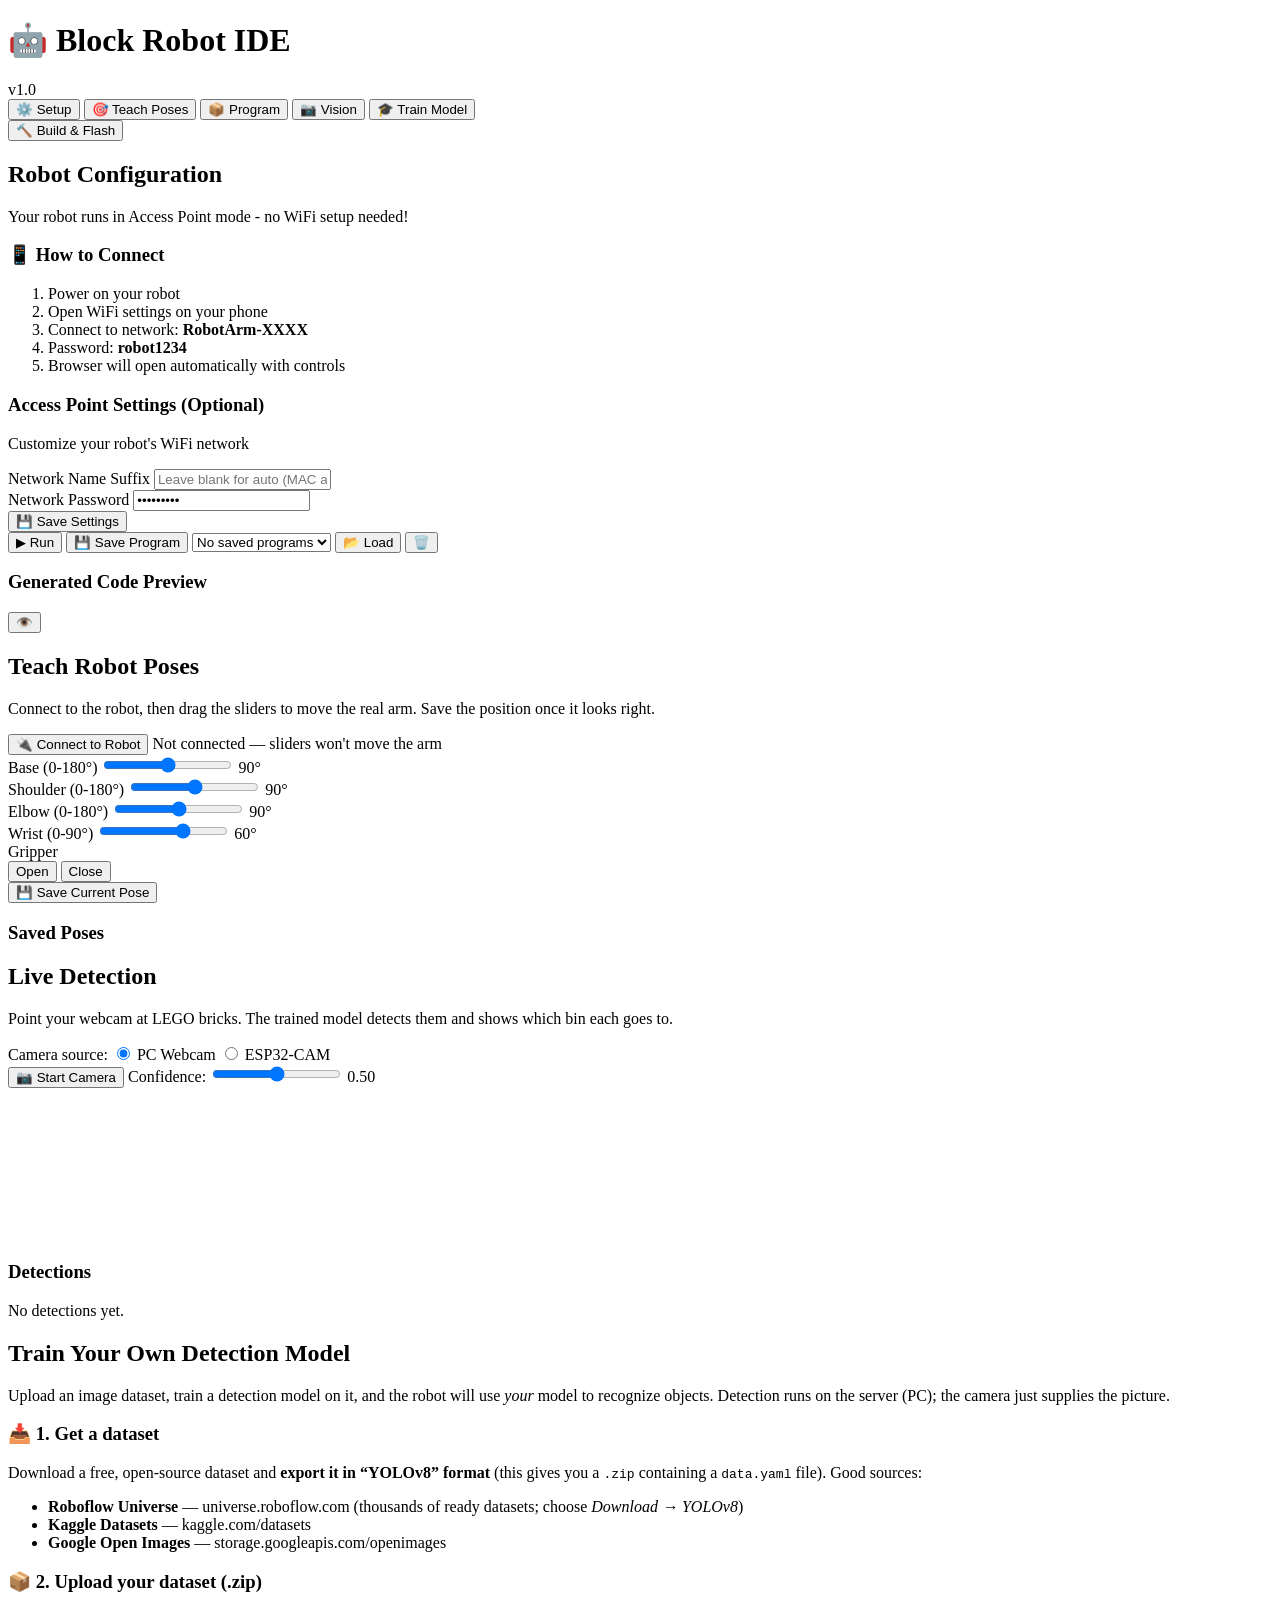
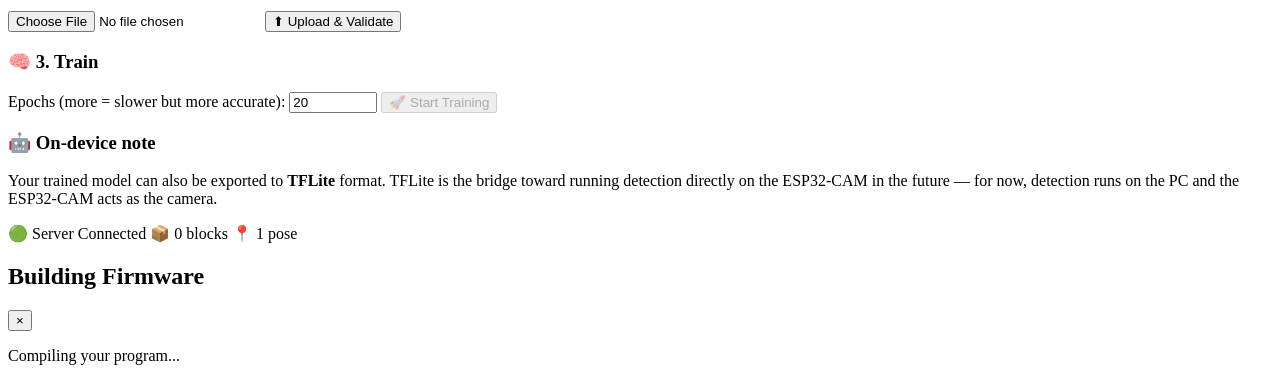
==== frontend/index.html @ bd41d639 "feat: add ESP32-CAM support to Vision tab - esp32cam_stream.ino: minimal firmware that joins the arm" ====
<!DOCTYPE html>
<html lang="en">
<head>
    <meta charset="UTF-8">
    <meta name="viewport" content="width=device-width, initial-scale=1.0">
    <title>Block Robot IDE</title>
    <link rel="stylesheet" href="/static/css/style.css">
    <!-- Blockly is bundled locally (v13.0.0) so the IDE works with no internet,
         e.g. while joined to the robot's RobotArm-XXXX WiFi. -->
    <script src="/static/lib/blockly/blockly.min.js"></script>
</head>
<body>
    <div id="app">
        <!-- Header -->
        <header class="ide-header">
            <div class="header-left">
                <h1>🤖 Block Robot IDE</h1>
                <span class="version">v1.0</span>
            </div>

            <div class="header-center">
                <div class="workspace-tabs">
                    <button class="tab active" data-workspace="setup">
                        <span class="tab-icon">⚙️</span>
                        Setup
                    </button>
                    <button class="tab" data-workspace="poses">
                        <span class="tab-icon">🎯</span>
                        Teach Poses
                    </button>
                    <button class="tab" data-workspace="program">
                        <span class="tab-icon">📦</span>
                        Program
                    </button>
                    <button class="tab" data-workspace="vision">
                        <span class="tab-icon">📷</span>
                        Vision
                    </button>
                    <button class="tab" data-workspace="teach">
                        <span class="tab-icon">🎓</span>
                        Train Model
                    </button>
                </div>
            </div>

            <div class="header-right">
                <button id="build-btn" class="btn-primary">
                    <span class="btn-icon">🔨</span>
                    Build & Flash
                </button>
            </div>
        </header>

        <!-- Main Content Area -->
        <main class="ide-main">
            <!-- Setup Workspace -->
            <div id="setup-workspace" class="workspace active">
                <div class="workspace-container">
                    <div class="panel">
                        <h2>Robot Configuration</h2>
                        <p class="help-text">Your robot runs in Access Point mode - no WiFi setup needed!</p>

                        <div class="info-box">
                            <h3>📱 How to Connect</h3>
                            <ol>
                                <li>Power on your robot</li>
                                <li>Open WiFi settings on your phone</li>
                                <li>Connect to network: <strong>RobotArm-XXXX</strong></li>
                                <li>Password: <strong>robot1234</strong></li>
                                <li>Browser will open automatically with controls</li>
                            </ol>
                        </div>

                        <form id="settings-form">
                            <div class="form-section">
                                <h3>Access Point Settings (Optional)</h3>
                                <p class="help-text">Customize your robot's WiFi network</p>

                                <div class="form-group">
                                    <label for="ap_ssid_suffix">Network Name Suffix</label>
                                    <input type="text" id="ap_ssid_suffix" name="ap_ssid_suffix" placeholder="Leave blank for auto (MAC address)">
                                </div>

                                <div class="form-group">
                                    <label for="ap_password">Network Password</label>
                                    <input type="password" id="ap_password" name="ap_password" value="robot1234">
                                </div>
                            </div>

                            <div class="form-actions">
                                <button type="submit" class="btn-primary">💾 Save Settings</button>
                            </div>
                        </form>

                        <div id="settings-status" class="status-message"></div>
                    </div>
                </div>
            </div>

            <!-- Program Workspace -->
            <div id="program-workspace" class="workspace">
                <div class="workspace-split">
                    <div class="blockly-panel">
                        <div class="program-toolbar">
                            <button id="run-program-btn" class="btn-primary">▶ Run</button>
                            <button id="stop-program-btn" class="btn-secondary" style="display:none;">⏹ Stop</button>
                            <button id="save-program-btn" class="btn-secondary">💾 Save Program</button>
                            <select id="program-select"><option value="">No saved programs</option></select>
                            <button id="load-program-btn" class="btn-secondary">📂 Load</button>
                            <button id="delete-program-btn" class="btn-icon-only" title="Delete selected program">🗑️</button>
                        </div>
                        <div id="blocklyDiv"></div>
                        <div id="run-log" class="run-log"></div>
                    </div>
                    <div class="code-panel">
                        <div class="panel-header">
                            <h3>Generated Code Preview</h3>
                            <button id="toggle-code-btn" class="btn-icon-only">👁️</button>
                        </div>
                        <pre id="code-output"></pre>
                    </div>
                </div>
            </div>

            <!-- Pose Teaching Workspace -->
            <div id="poses-workspace" class="workspace">
                <div class="workspace-container">
                    <div class="panel">
                        <h2>Teach Robot Poses</h2>
                        <p class="help-text">Connect to the robot, then drag the sliders to move the real arm. Save the position once it looks right.</p>

                        <div class="pose-live-bar">
                            <button id="pose-connect-btn" class="btn-secondary">🔌 Connect to Robot</button>
                            <span id="pose-conn-status" class="pose-conn-status disconnected">Not connected — sliders won't move the arm</span>
                        </div>

                        <div class="pose-editor">
                            <div class="servo-controls">
                                <div class="servo-control">
                                    <label>Base (0-180°)</label>
                                    <input type="range" id="pose-base" min="0" max="180" value="90">
                                    <span class="value-display">90°</span>
                                </div>
                                <div class="servo-control">
                                    <label>Shoulder (0-180°)</label>
                                    <input type="range" id="pose-shoulder" min="0" max="180" value="90">
                                    <span class="value-display">90°</span>
                                </div>
                                <div class="servo-control">
                                    <label>Elbow (0-180°)</label>
                                    <input type="range" id="pose-elbow" min="0" max="180" value="90">
                                    <span class="value-display">90°</span>
                                </div>
                                <div class="servo-control">
                                    <label>Wrist (0-90°)</label>
                                    <input type="range" id="pose-wrist" min="0" max="90" value="60">
                                    <span class="value-display">60°</span>
                                </div>
                                <div class="servo-control">
                                    <label>Gripper</label>
                                    <div class="gripper-buttons">
                                        <button type="button" id="pose-grip-open" class="btn-secondary">Open</button>
                                        <button type="button" id="pose-grip-close" class="btn-secondary active">Close</button>
                                    </div>
                                </div>
                            </div>

                            <div class="pose-actions">
                                <button id="save-pose-btn" class="btn-primary">💾 Save Current Pose</button>
                            </div>
                        </div>

                        <div class="saved-poses">
                            <h3>Saved Poses</h3>
                            <div id="poses-list"></div>
                        </div>
                    </div>
                </div>
            </div>

            <!-- Vision Workspace -->
            <div id="vision-workspace" class="workspace">
                <div class="workspace-container">
                    <div class="panel">
                        <h2>Live Detection</h2>
                        <p class="help-text">Point your webcam at LEGO bricks. The trained model detects them and shows which bin each goes to.</p>

                        <div id="vision-model-status" class="status-message"></div>

                        <div class="vision-source-row">
                            <label class="vision-source-label">Camera source:</label>
                            <label>
                                <input type="radio" name="vision-source" value="webcam" checked> PC Webcam
                            </label>
                            <label>
                                <input type="radio" name="vision-source" value="espcam"> ESP32-CAM
                            </label>
                            <div id="espcam-url-row" style="display:none;">
                                <input type="text" id="espcam-url" placeholder="http://192.168.4.2"
                                    style="width:14rem;">
                                <button id="espcam-ping-btn" class="btn-secondary">🔍 Test</button>
                                <span id="espcam-ping-result" class="help-text"></span>
                            </div>
                        </div>

                        <div class="vision-controls">
                            <button id="vision-start-btn" class="btn-primary">📷 Start Camera</button>
                            <button id="vision-stop-btn" class="btn-secondary" style="display:none;">⏹ Stop Camera</button>
                            <label class="vision-conf">
                                Confidence:
                                <input type="range" id="vision-conf" min="0.1" max="0.9" step="0.05" value="0.5">
                                <span id="vision-conf-value">0.50</span>
                            </label>
                        </div>

                        <div class="vision-stage">
                            <video id="vision-video" autoplay playsinline muted style="display:none;"></video>
                            <canvas id="vision-canvas"></canvas>
                        </div>

                        <div class="vision-results">
                            <h3>Detections</h3>
                            <div id="vision-detections"><p class="help-text">No detections yet.</p></div>
                        </div>
                    </div>
                </div>
            </div>

            <!-- Train Model Workspace -->
            <div id="teach-workspace" class="workspace">
                <div class="workspace-container">
                    <div class="panel">
                        <h2>Train Your Own Detection Model</h2>
                        <p class="help-text">Upload an image dataset, train a detection model on it, and the robot will use <em>your</em> model to recognize objects. Detection runs on the server (PC); the camera just supplies the picture.</p>

                        <div class="info-box">
                            <h3>📥 1. Get a dataset</h3>
                            <p class="help-text">Download a free, open-source dataset and <strong>export it in “YOLOv8” format</strong> (this gives you a <code>.zip</code> containing a <code>data.yaml</code> file). Good sources:</p>
                            <ul class="help-text">
                                <li><strong>Roboflow Universe</strong> — universe.roboflow.com (thousands of ready datasets; choose <em>Download → YOLOv8</em>)</li>
                                <li><strong>Kaggle Datasets</strong> — kaggle.com/datasets</li>
                                <li><strong>Google Open Images</strong> — storage.googleapis.com/openimages</li>
                            </ul>
                        </div>

                        <div id="teach-status" class="status-message"></div>

                        <div class="train-upload-row">
                            <h3>📦 2. Upload your dataset (.zip)</h3>
                            <input type="file" id="train-file" accept=".zip">
                            <button id="train-upload-btn" class="btn-primary">⬆ Upload &amp; Validate</button>
                        </div>

                        <div id="train-dataset-info" class="teach-classes" style="display:none;">
                            <h3>Dataset</h3>
                            <div id="train-dataset-detail"></div>
                        </div>

                        <div class="train-config-row">
                            <h3>🧠 3. Train</h3>
                            <label for="train-epochs">Epochs (more = slower but more accurate):</label>
                            <input type="number" id="train-epochs" value="20" min="1" max="300" style="width:5rem;">
                            <button id="train-start-btn" class="btn-primary" disabled>🚀 Start Training</button>
                        </div>

                        <div id="train-progress-wrap" style="display:none;">
                            <progress id="train-progress" value="0" max="100" style="width:100%;"></progress>
                            <p id="train-progress-text" class="help-text"></p>
                        </div>

                        <div class="info-box">
                            <h3>🤖 On-device note</h3>
                            <p class="help-text">Your trained model can also be exported to <strong>TFLite</strong> format. TFLite is the bridge toward running detection directly on the ESP32-CAM in the future — for now, detection runs on the PC and the ESP32-CAM acts as the camera.</p>
                        </div>
                    </div>
                </div>
            </div>
        </main>

        <!-- Status Bar -->
        <footer class="ide-footer">
            <div id="status-bar">
                <span class="status-item">
                    <span class="status-icon">🟢</span>
                    Server Connected
                </span>
                <span class="status-item">
                    <span class="status-icon">📦</span>
                    <span id="block-count">0 blocks</span>
                </span>
                <span class="status-item">
                    <span class="status-icon">📍</span>
                    <span id="pose-count">1 pose</span>
                </span>
            </div>
        </footer>
    </div>

    <!-- Build Modal -->
    <div id="build-modal" class="modal">
        <div class="modal-content">
            <div class="modal-header">
                <h2>Building Firmware</h2>
                <button class="modal-close">&times;</button>
            </div>
            <div class="modal-body">
                <div id="build-progress">
                    <div class="spinner"></div>
                    <p id="build-status">Compiling your program...</p>
                </div>
                <div id="build-log"></div>
                <div id="build-result" style="display: none;">
                    <div class="success-message">
                        <h3>✅ Build Successful!</h3>
                        <p>Firmware size: <span id="firmware-size">0</span> bytes</p>
                    </div>

                    <div class="flash-options">
                        <h3>Choose Flash Method:</h3>

                        <button id="flash-usb-btn" class="flash-option">
                            <span class="btn-icon">🔌</span>
                            <div class="flash-option-content">
                                <strong>Flash via USB</strong>
                                <small>Connect ESP32 and flash directly from browser</small>
                            </div>
                        </button>

                        <button id="download-bin-btn" class="flash-option">
                            <span class="btn-icon">💾</span>
                            <div class="flash-option-content">
                                <strong>Download .bin File</strong>
                                <small>Flash manually using esptool or Arduino IDE</small>
                            </div>
                        </button>
                    </div>

                    <div id="browser-warning" class="warning-text" style="display: none;">
                        ⚠️ Web Serial API not supported. Use Chrome/Edge or download the .bin file.
                    </div>
                </div>
            </div>
        </div>
    </div>

    <!-- Scripts -->
    <script type="module" src="/static/js/main.js"></script>
</body>
</html>
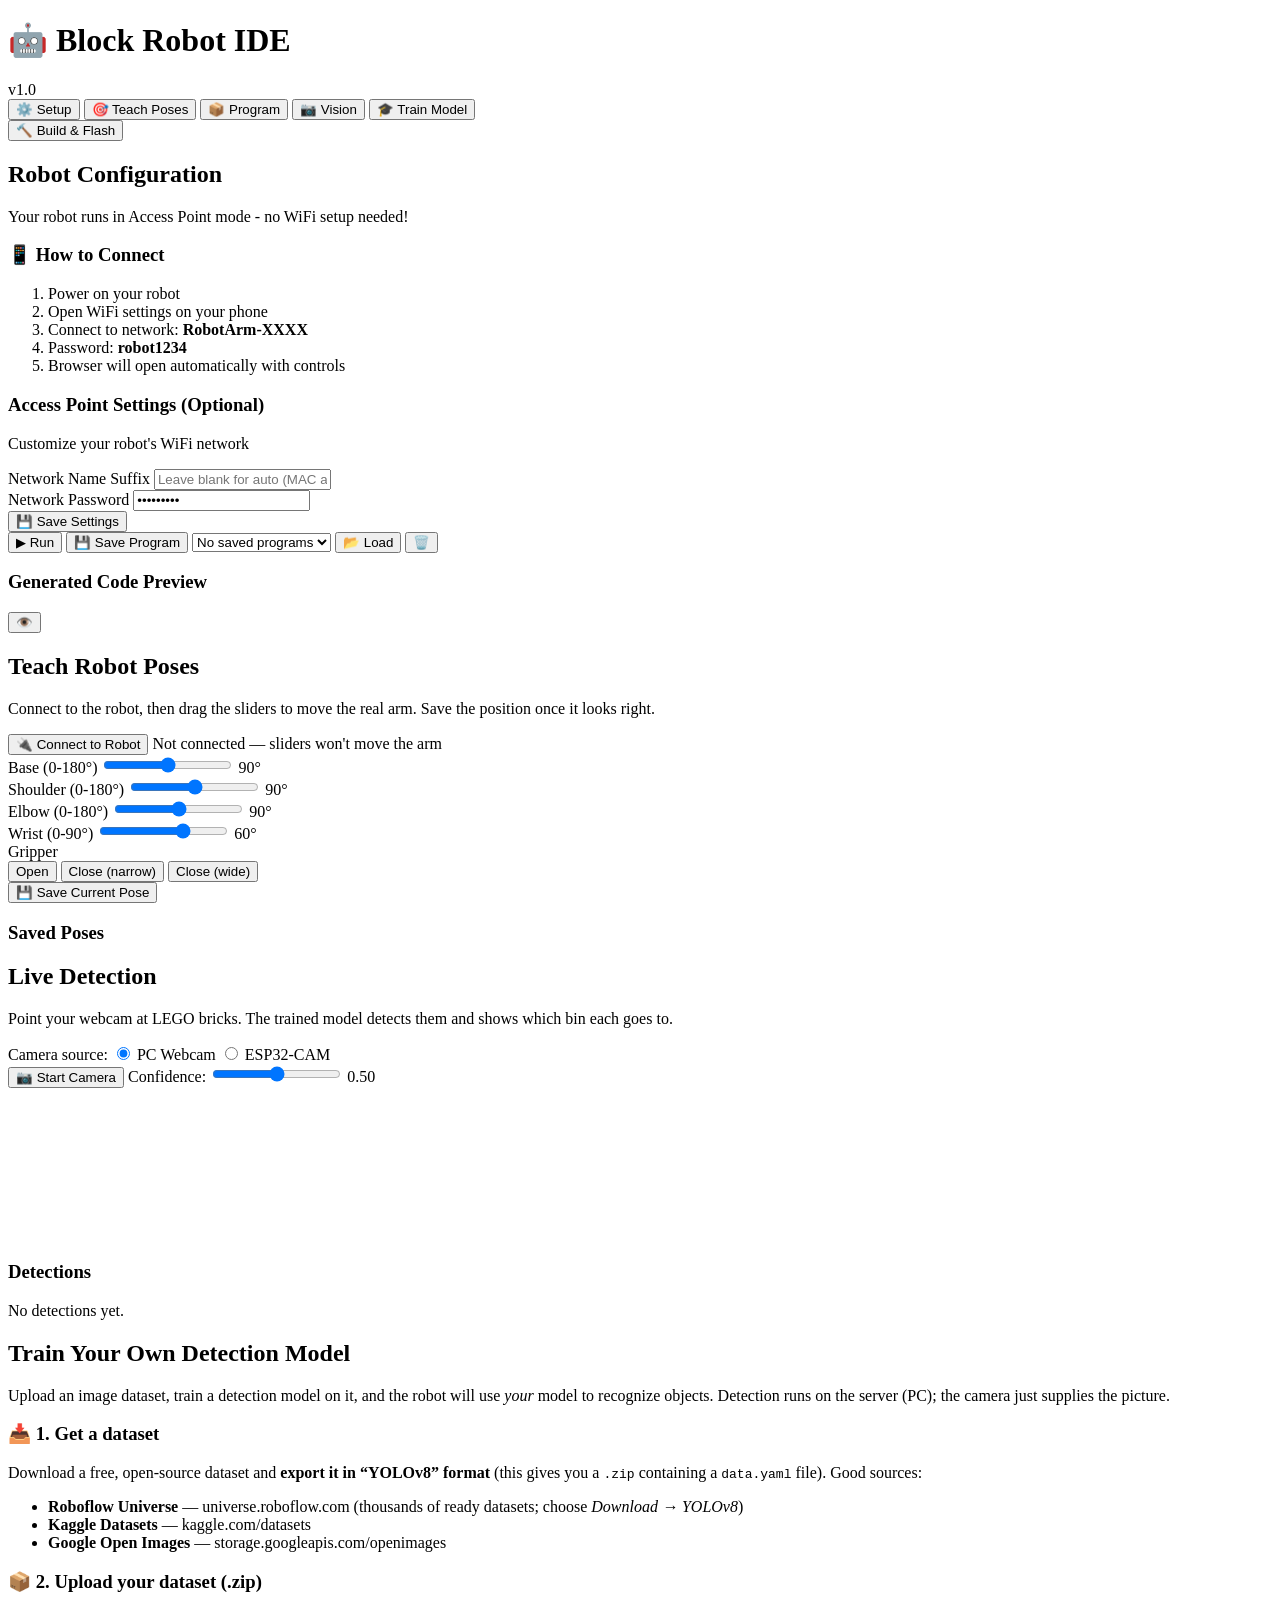
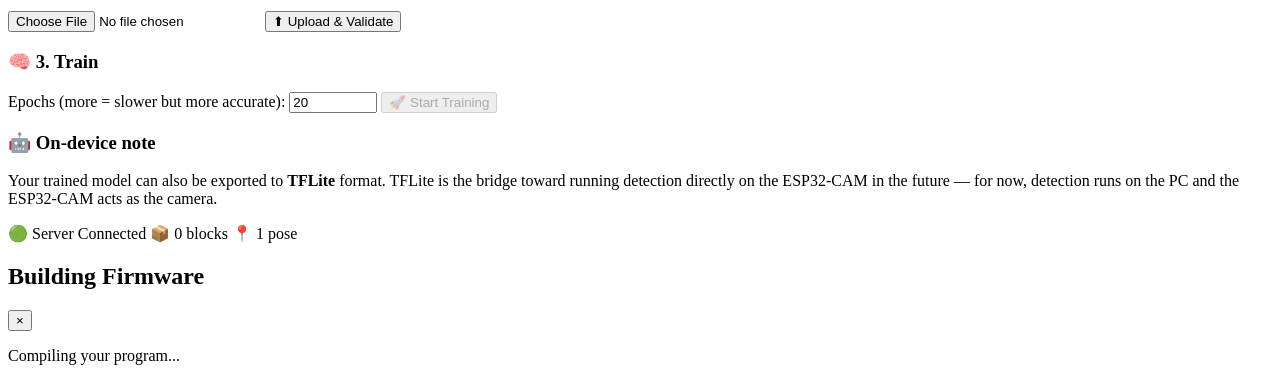
==== commit 56aab4ab: "docs: add defense deck; README + Vision tab wording updates" ====
--- a/frontend/index.html
+++ b/frontend/index.html
@@ -160,7 +160,8 @@
                                     <label>Gripper</label>
                                     <div class="gripper-buttons">
                                         <button type="button" id="pose-grip-open" class="btn-secondary">Open</button>
-                                        <button type="button" id="pose-grip-close" class="btn-secondary active">Close</button>
+                                        <button type="button" id="pose-grip-close-narrow" class="btn-secondary">Close (narrow)</button>
+                                        <button type="button" id="pose-grip-close-wide" class="btn-secondary active">Close (wide)</button>
                                     </div>
                                 </div>
                             </div>
@@ -196,10 +197,18 @@
                                 <input type="radio" name="vision-source" value="espcam"> ESP32-CAM
                             </label>
                             <div id="espcam-url-row" style="display:none;">
-                                <input type="text" id="espcam-url" placeholder="http://192.168.4.2"
-                                    style="width:14rem;">
+                                <input type="text" id="espcam-url" placeholder="http://192.168.4.50"
+                                    value="http://192.168.4.50" style="width:14rem;">
                                 <button id="espcam-ping-btn" class="btn-secondary">🔍 Test</button>
                                 <span id="espcam-ping-result" class="help-text"></span>
+                                <label>Rotate:
+                                    <select id="espcam-rotate">
+                                        <option value="0">None</option>
+                                        <option value="90">90° right</option>
+                                        <option value="180">180°</option>
+                                        <option value="270" selected>90° left</option>
+                                    </select>
+                                </label>
                             </div>
                         </div>
 
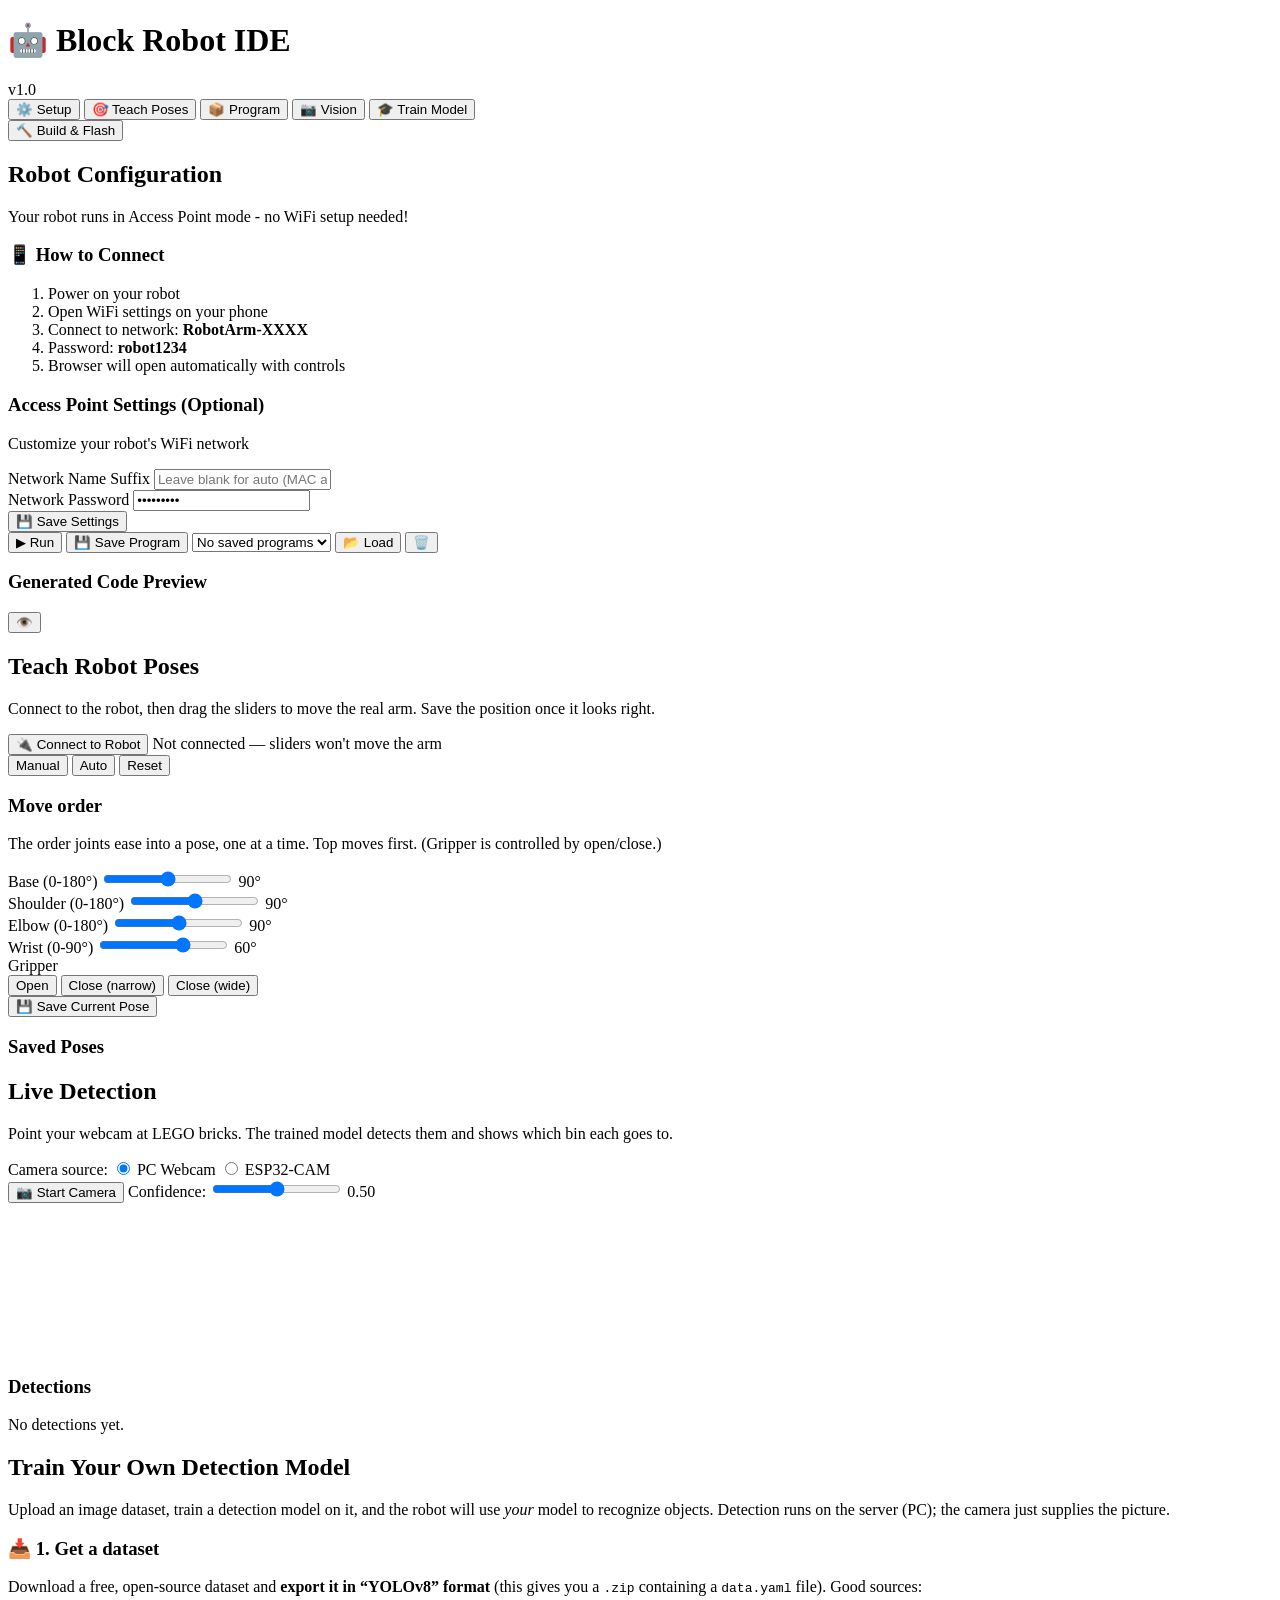
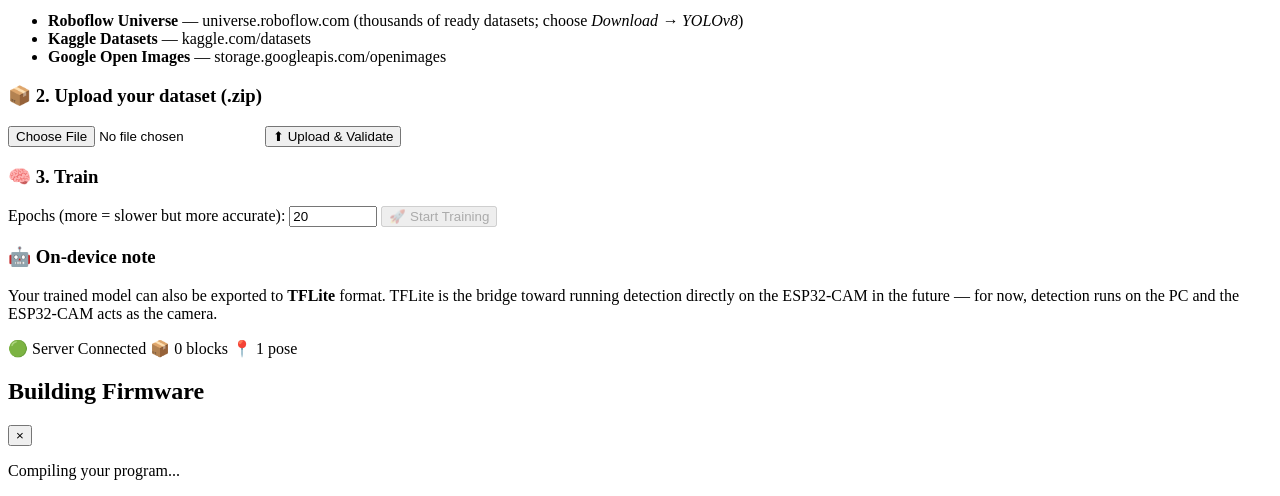
==== commit bb3f0aa9: "feat(arm): manual-mode sync, grip presets everywhere, configurable joint order Teach Poses ↔ arm syn" ====
--- a/frontend/index.html
+++ b/frontend/index.html
@@ -132,6 +132,18 @@
                         <div class="pose-live-bar">
                             <button id="pose-connect-btn" class="btn-secondary">🔌 Connect to Robot</button>
                             <span id="pose-conn-status" class="pose-conn-status disconnected">Not connected — sliders won't move the arm</span>
+                        </div>
+
+                        <div class="gripper-buttons pose-mode-bar">
+                            <button type="button" id="pose-mode-manual" class="btn-secondary active">Manual</button>
+                            <button type="button" id="pose-mode-auto" class="btn-secondary">Auto</button>
+                            <button type="button" id="pose-reset-btn" class="btn-secondary">Reset</button>
+                        </div>
+
+                        <div class="move-order">
+                            <h3>Move order</h3>
+                            <p class="help-text">The order joints ease into a pose, one at a time. Top moves first. (Gripper is controlled by open/close.)</p>
+                            <ol id="joint-order-list" class="joint-order-list"></ol>
                         </div>
 
                         <div class="pose-editor">
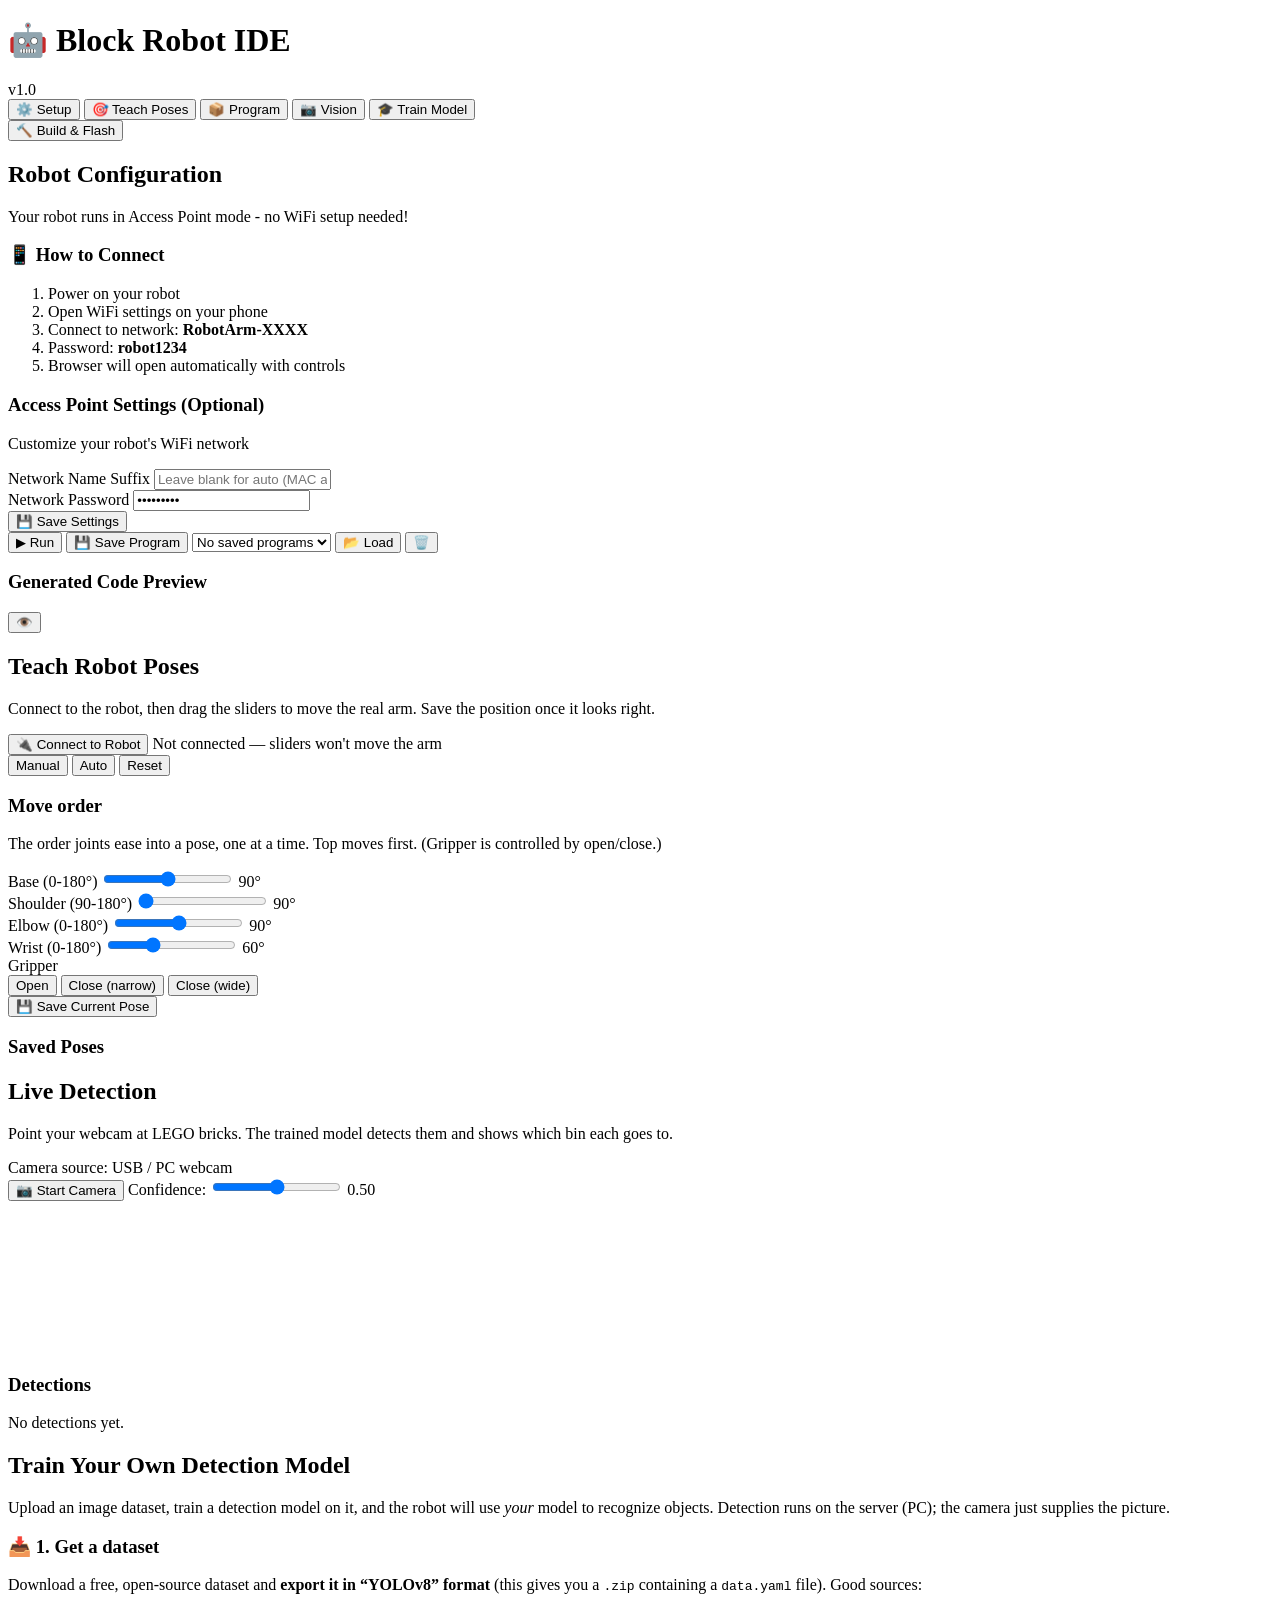
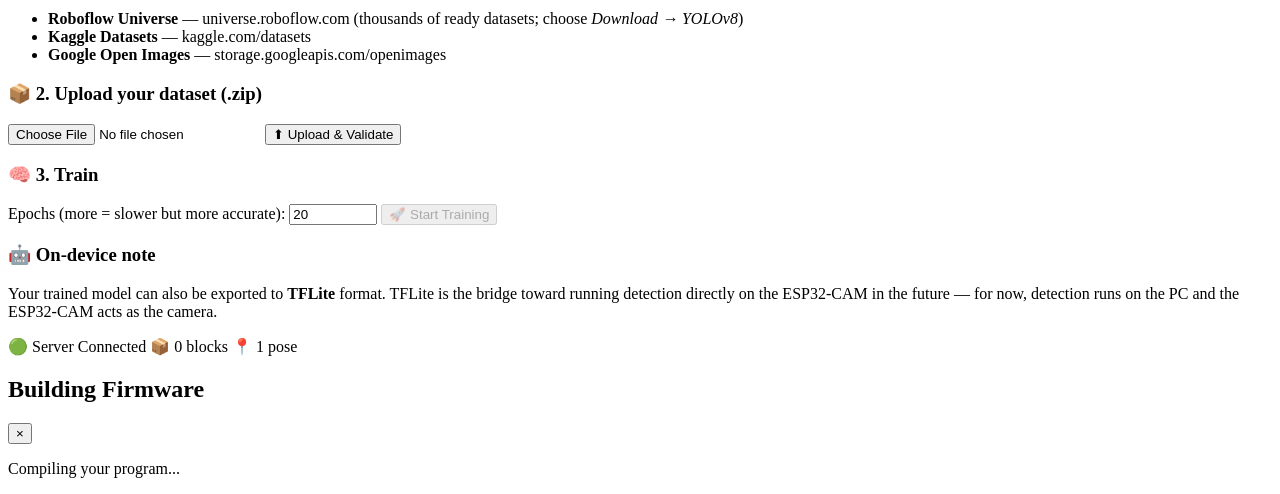
==== commit b4783cd8: "fix(vision): stop live feed freezing when a piece enters the pickup zone An unguarded get_target_bin" ====
--- a/frontend/index.html
+++ b/frontend/index.html
@@ -119,6 +119,15 @@
                         </div>
                         <pre id="code-output"></pre>
                     </div>
+                    <div id="program-feed-panel" class="feed-panel" style="display:none;">
+                        <div class="panel-header">
+                            <h3>Live Camera</h3>
+                        </div>
+                        <div class="feed-body">
+                            <canvas id="program-feed-canvas"></canvas>
+                            <p id="program-feed-status" class="help-text">Starting camera…</p>
+                        </div>
+                    </div>
                 </div>
             </div>
 
@@ -154,8 +163,8 @@
                                     <span class="value-display">90°</span>
                                 </div>
                                 <div class="servo-control">
-                                    <label>Shoulder (0-180°)</label>
-                                    <input type="range" id="pose-shoulder" min="0" max="180" value="90">
+                                    <label>Shoulder (90-180°)</label>
+                                    <input type="range" id="pose-shoulder" min="90" max="180" value="90">
                                     <span class="value-display">90°</span>
                                 </div>
                                 <div class="servo-control">
@@ -164,8 +173,8 @@
                                     <span class="value-display">90°</span>
                                 </div>
                                 <div class="servo-control">
-                                    <label>Wrist (0-90°)</label>
-                                    <input type="range" id="pose-wrist" min="0" max="90" value="60">
+                                    <label>Wrist (0-180°)</label>
+                                    <input type="range" id="pose-wrist" min="0" max="180" value="60">
                                     <span class="value-display">60°</span>
                                 </div>
                                 <div class="servo-control">
@@ -202,26 +211,7 @@
 
                         <div class="vision-source-row">
                             <label class="vision-source-label">Camera source:</label>
-                            <label>
-                                <input type="radio" name="vision-source" value="webcam" checked> PC Webcam
-                            </label>
-                            <label>
-                                <input type="radio" name="vision-source" value="espcam"> ESP32-CAM
-                            </label>
-                            <div id="espcam-url-row" style="display:none;">
-                                <input type="text" id="espcam-url" placeholder="http://192.168.4.50"
-                                    value="http://192.168.4.50" style="width:14rem;">
-                                <button id="espcam-ping-btn" class="btn-secondary">🔍 Test</button>
-                                <span id="espcam-ping-result" class="help-text"></span>
-                                <label>Rotate:
-                                    <select id="espcam-rotate">
-                                        <option value="0">None</option>
-                                        <option value="90">90° right</option>
-                                        <option value="180">180°</option>
-                                        <option value="270" selected>90° left</option>
-                                    </select>
-                                </label>
-                            </div>
+                            <span class="help-text">USB / PC webcam</span>
                         </div>
 
                         <div class="vision-controls">
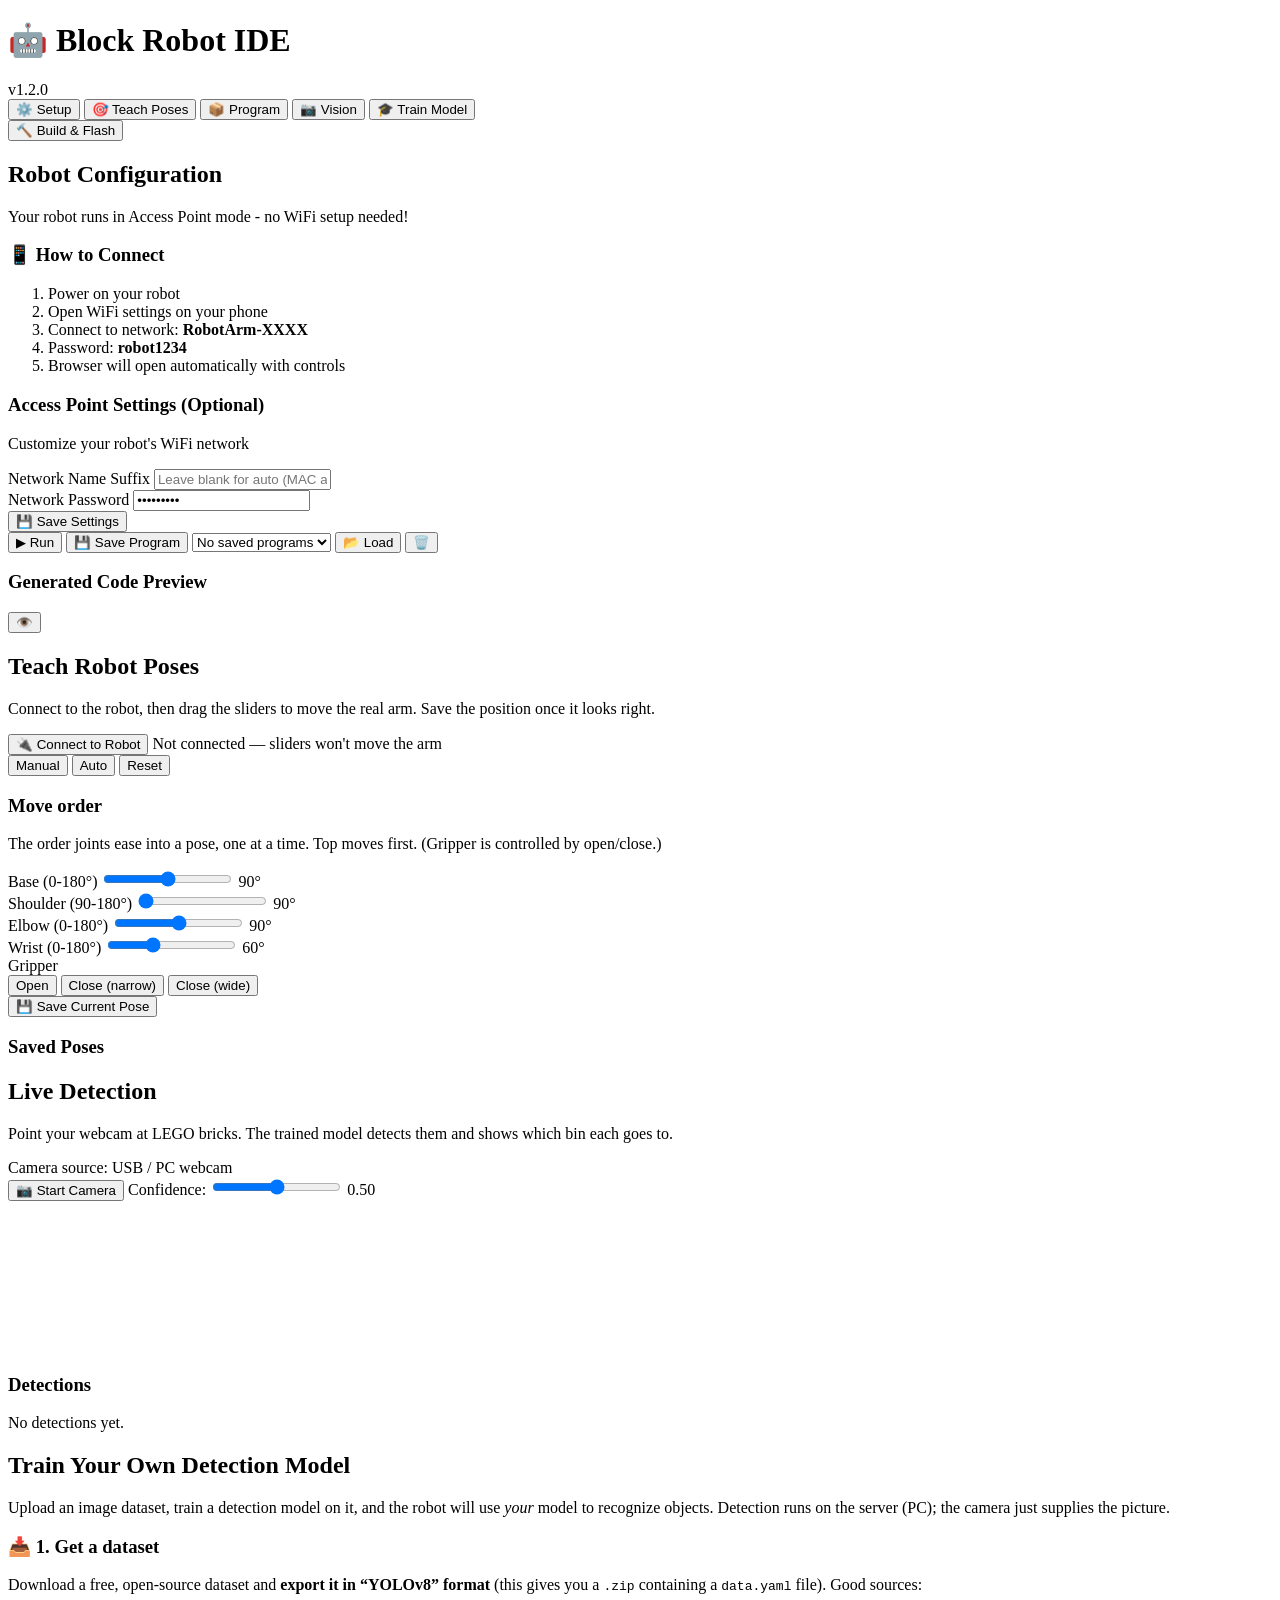
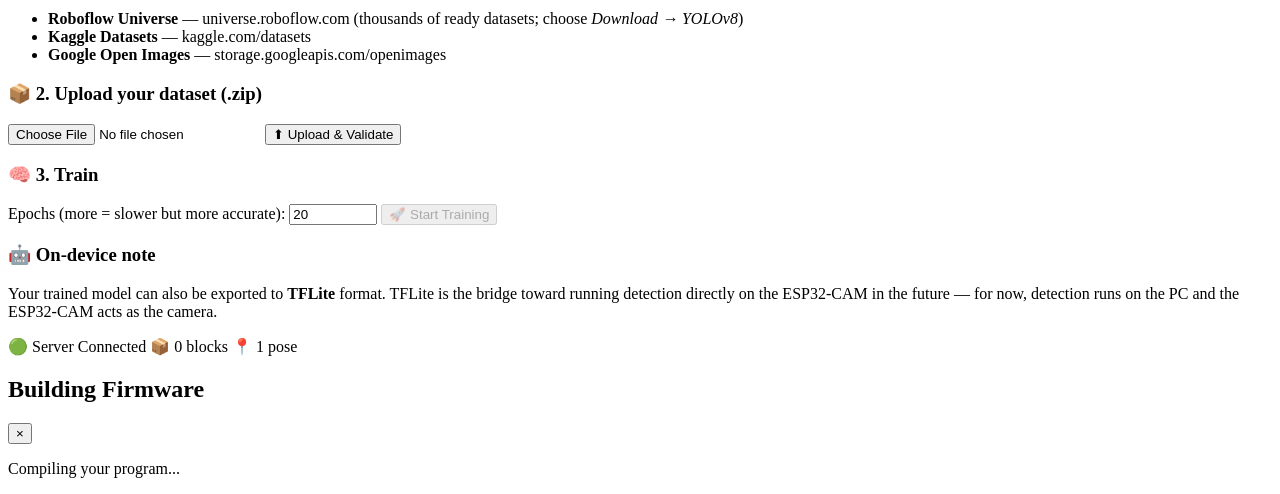
==== commit ca085616: "chore(release): bump UI version badge to v1.2.0 Co-Authored-By: Claude Opus 4.8 <noreply@anthropic.c" ====
--- a/frontend/index.html
+++ b/frontend/index.html
@@ -15,7 +15,7 @@
         <header class="ide-header">
             <div class="header-left">
                 <h1>🤖 Block Robot IDE</h1>
-                <span class="version">v1.0</span>
+                <span class="version">v1.2.0</span>
             </div>
 
             <div class="header-center">
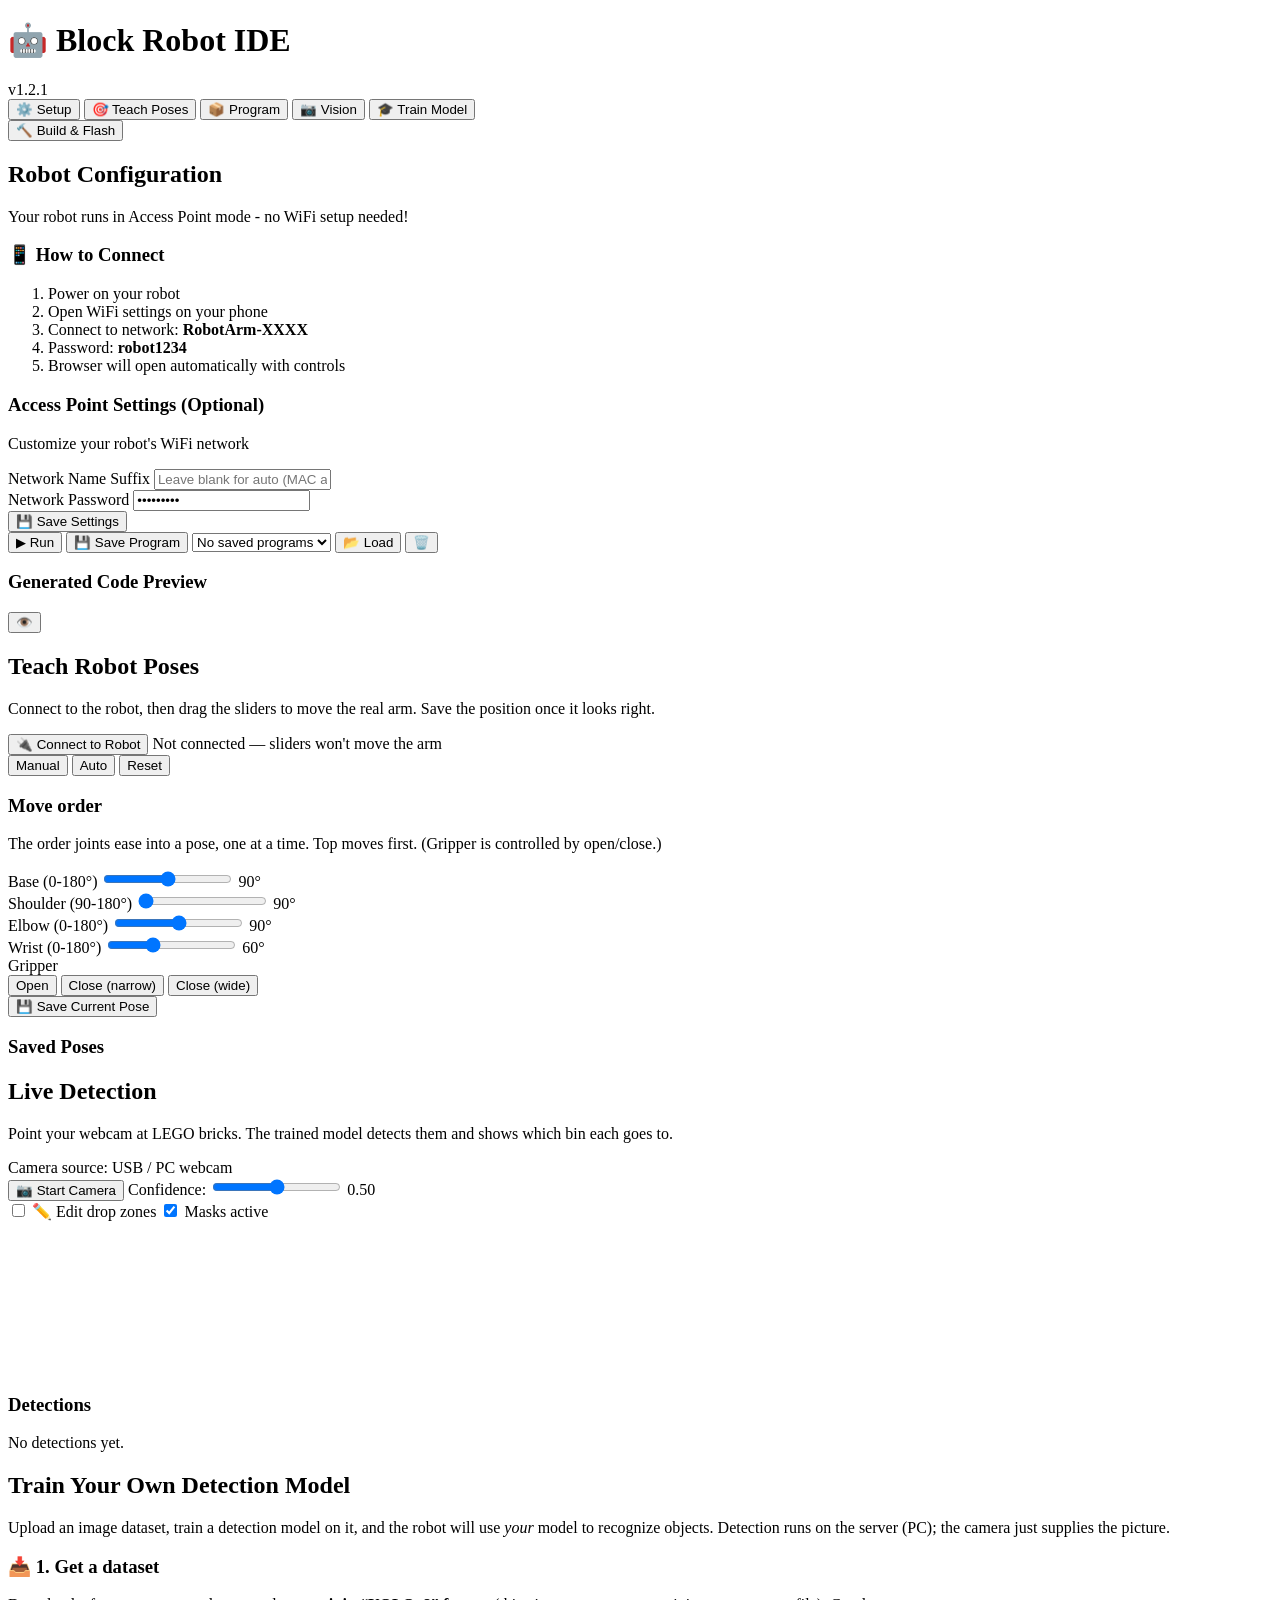
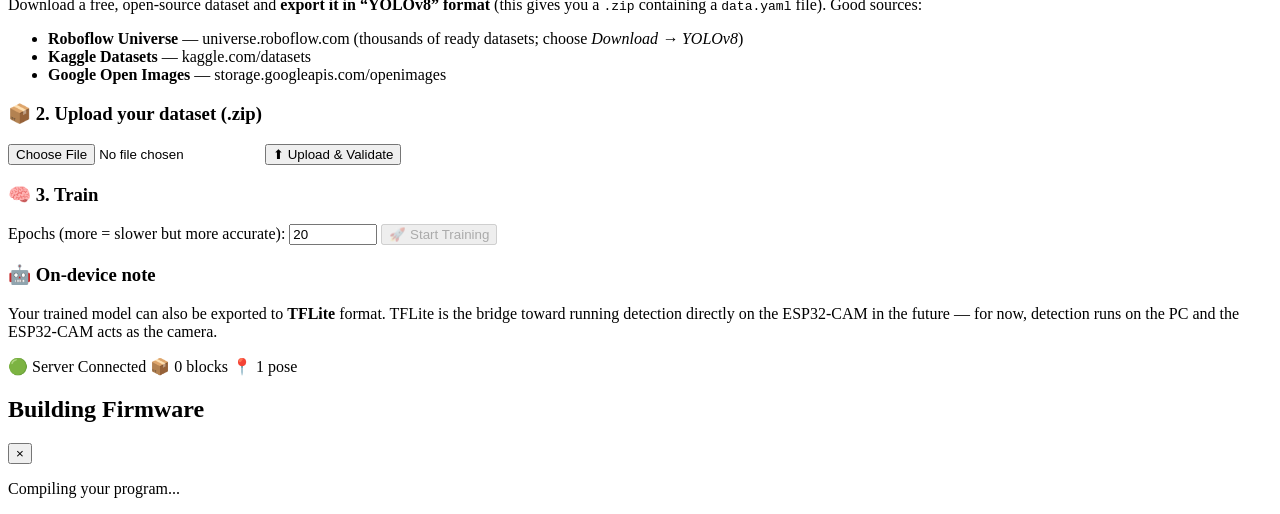
==== commit 59e84470: "feat(vision): draggable drop-zone masks (exclusion ROI) editable in the browser Replace the single h" ====
--- a/frontend/index.html
+++ b/frontend/index.html
@@ -15,7 +15,7 @@
         <header class="ide-header">
             <div class="header-left">
                 <h1>🤖 Block Robot IDE</h1>
-                <span class="version">v1.2.0</span>
+                <span class="version">v1.2.1</span>
             </div>
 
             <div class="header-center">
@@ -222,6 +222,22 @@
                                 <input type="range" id="vision-conf" min="0.1" max="0.9" step="0.05" value="0.5">
                                 <span id="vision-conf-value">0.50</span>
                             </label>
+                        </div>
+
+                        <div class="vision-dropzone-bar">
+                            <label class="vision-dropzone-toggle">
+                                <input type="checkbox" id="dropzone-edit-toggle">
+                                ✏️ Edit drop zones
+                            </label>
+                            <label class="vision-dropzone-toggle">
+                                <input type="checkbox" id="dropzone-enabled-toggle" checked>
+                                Masks active
+                            </label>
+                            <button id="dropzone-clear-btn" class="btn-secondary" style="display:none;">Clear all</button>
+                            <button id="dropzone-save-btn" class="btn-primary" style="display:none;">💾 Save zones</button>
+                            <span id="dropzone-hint" class="help-text" style="display:none;">
+                                Drag on the feed to draw a bin mask · drag inside to move · corner to resize · double-click to delete
+                            </span>
                         </div>
 
                         <div class="vision-stage">
